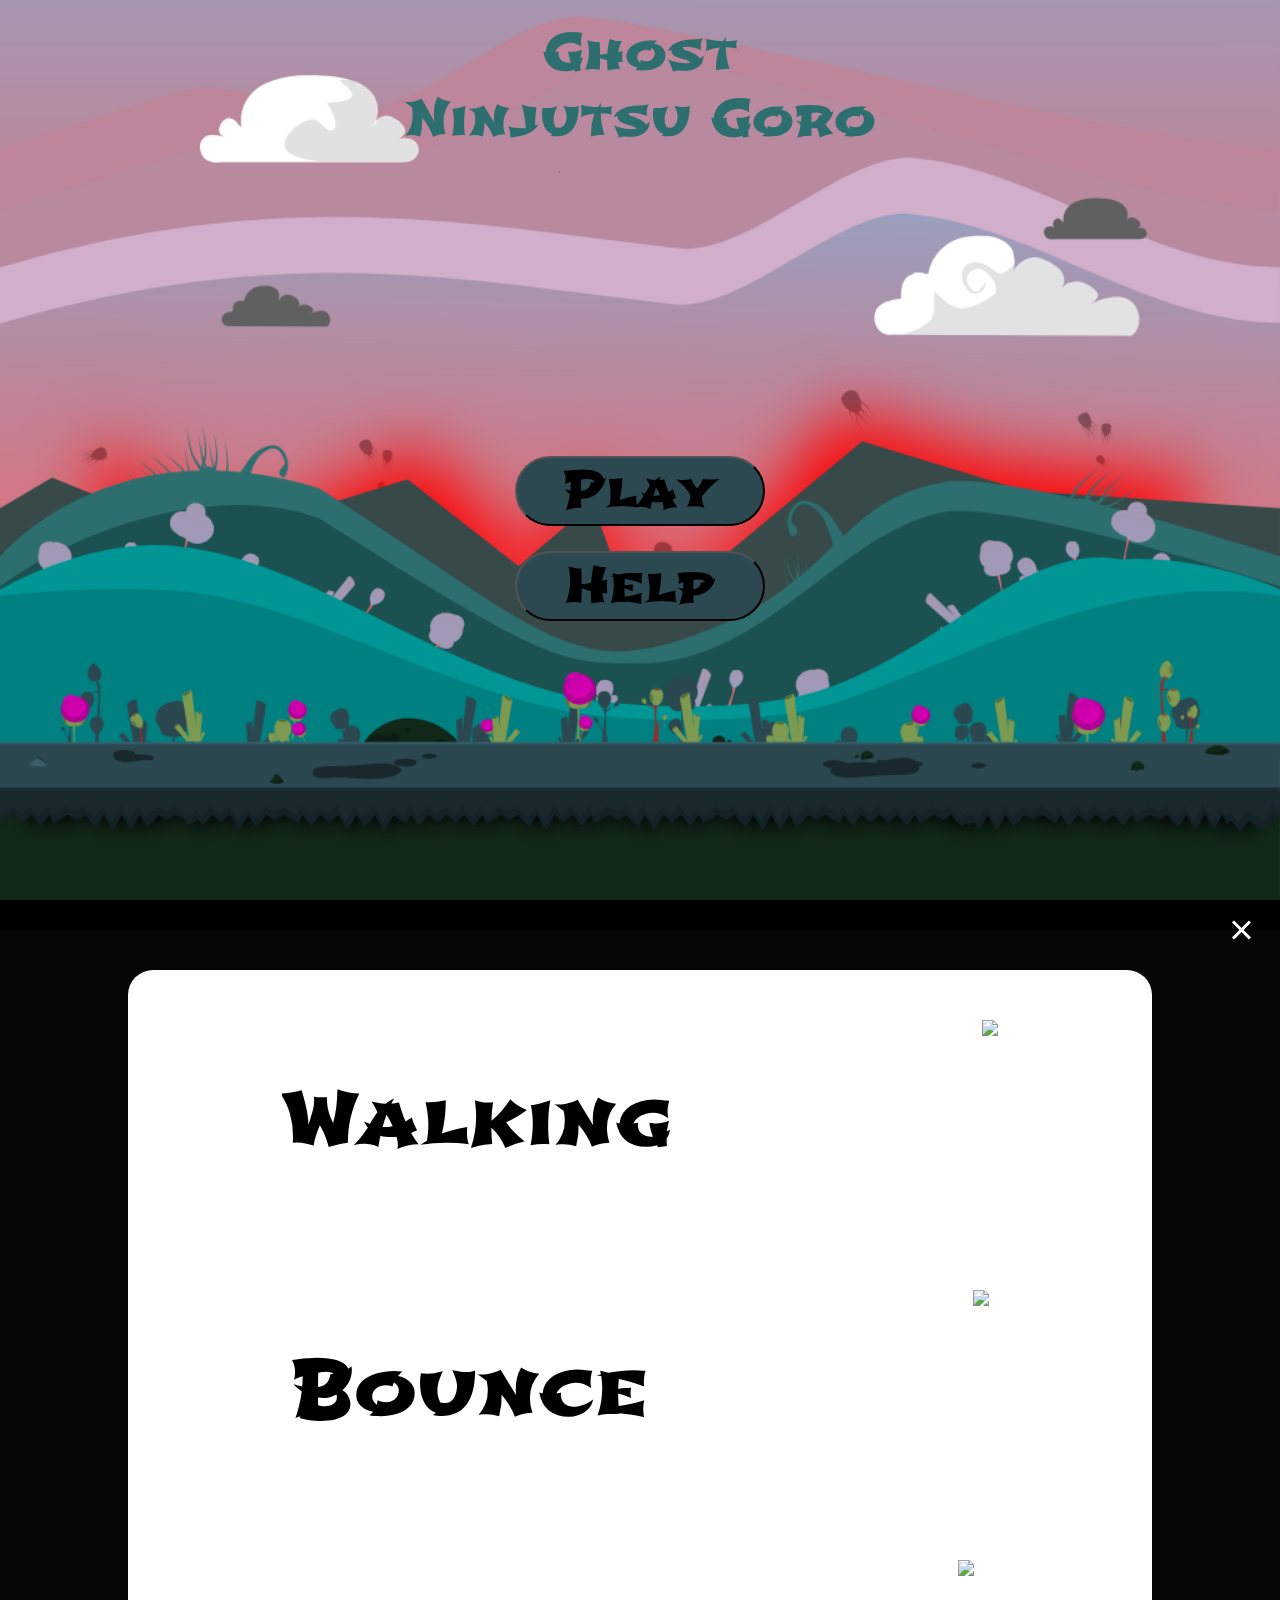
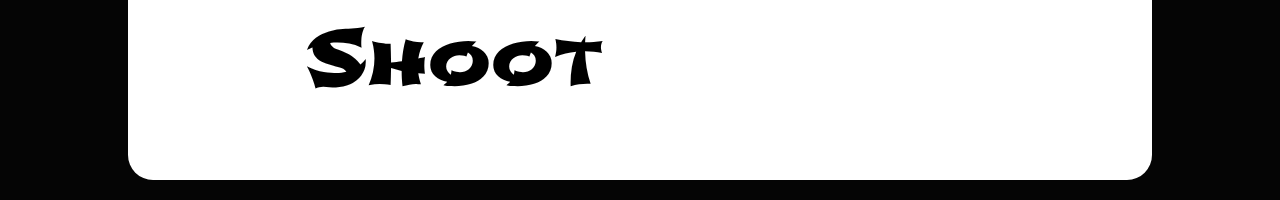
==== index.html @ f6bf09b2 "test" ====
<!DOCTYPE html>
<html lang="ru">
<head>
	<meta charset="UTF-8">
	<meta name="viewport" content="width=device-width, initial-scale=1.0">
	<meta http-equiv="X-UA-Compatible" content="ie=edge">
	<title>Ghost Ninjutsu Goro</title>
	<link rel="stylesheet" href="css/style.css">
	<link href="https://fonts.googleapis.com/css?family=Shojumaru&display=swap" rel="stylesheet">
</head>
<body>
	<div class="main_head">
		<div class="container_head">
			<div class="head">
				<p>Ghost Ninjutsu Goro</p>
			</div>
		</div>
	</div>
	<div class="main_container">	
		<div class="container">
			<button id="play" class="container_button">Play</button>
			<button id="help" class="container_button">Help</button>
		</div>
	</div>
	<div id="helpOn">
		<div class="main_help">
			<div class="container_help">
				<div class='help'>
					<p class="help_text">Walking</p>
					<img src="image/arrow.jpg">
				</div>
				<div class='help'>
					<p class="help_text">Bounce</p>
					<img src="image/space.jpg">
				</div>
				<div class='help'>
					<p class="help_text">Shoot</p>
					<img src="image/L.ctrl.jpg">
				</div>
			</div>
		</div>
		<button id="cancel_1">
			<div class="row"></div>
			<div class="row"></div>
		</button>
	</div>
	<div id="login">
		<input type="text" id="nickname" size="12" placeholder="Your nickname">
		<button id="start">Start</button>
		<button id="cancel_2">
			<div class="row"></div>
			<div class="row"></div>
		</button>
	</div>
	<script src="js/settings.js"></script>
</body>
</html>
---- css/style.css ----
* {
	margin: 0;
	padding: 0;
	overflow: hidden;
	outline: none;
}

body{
	display: flex;
	justify-content: center;
	align-items: center;
	flex-direction: column;
	background-image: url(../image/background.png);
	background-position: center center;
  	background-repeat: no-repeat;
  	background-attachment: fixed;
  	background-size: cover;
	width: 100%;
	height: 100vh;
	font-family: 'Shojumaru', cursive;
}

.main_head{
	margin-top: 20px;
	width: 100%;
	height: 15%;
	display: flex;
	justify-content: center;
}

.container_head{
	width: 100%;
	display: flex;
	justify-content: center;
}

.head{
	width: 500px;
	height: 100%;
	display: flex;
	justify-content: center;
	align-items: center;
	text-align: center;
	font-size: 50px;
	color: #2d6e6e;
}

.main_container{
	width: 100%;
	height: 85%;
	display: flex;
	justify-content: center;
	align-items: center;
}

.container{
	width: 100%;
	display: flex;
	justify-content: center;
	align-items: center;
	flex-direction: column;
}

.container_button{
	transform: translateY(0);
	transition-duration: 0.5s;
	background-color: #2c4851;
	font-size: 50px;
	border-radius: 50px;
	font-family: 'Shojumaru', cursive;
	margin-top: 25px;
	width: 250px;
	cursor: pointer;
}

.out{
	transform: translateX(-100vh);
	transition-duration: 0.5s;
}

#helpOn {
	display: flex;
	flex-direction: column;
	justify-content: center;
	background-color: rgba(0, 0, 0, 0.98);
	height: 100vh;
	width: 100vw;
	position: absolute;
	transform: translateY(+100vh);
	transition-duration: 0.5s;
}

.helpOn {
	opacity: 0.9;
	transform: translateY(0) !important;
}

.main_help{
	margin-top: 50px;
	width: 100%;
	height: 90%;
	display: flex;
	justify-content: center;
	justify-content: space-around;
}

.container_help{
	width: 80%;
	height: 100%;
	display: flex;
	justify-content: center;
	flex-wrap: wrap;
	background-color: white;
	border-radius: 25px;
	font-family: 'Shojumaru', cursive;
}

.help{
	display: flex;
	justify-content: space-around;
	width: 100%;
	height: 30%;
}

.help_text{
	margin-top: 100px;
	font-size: 75px;
}

img{
	margin-top: 50px;
}

#login {
	display: flex;
	flex-direction: column;
	justify-content: center;
	align-items: center;
	background-color: rgba(0, 0, 0, 0.98);
	height: 100vh;
	width: 100vw;
	position: absolute;
	transform: translateY(-100vh);
	transition-duration: 0.5s;
}

.loginOn {
	opacity: 0.9;
	transform: translateY(0) !important;
}

#nickname{
	border-radius: 25px;
	margin-bottom: 50px;
	font-size: 25px;
	width: 300px;
	height: 50px;
	font-family: 'Shojumaru', cursive;
}

#start{
	background-color: red;
	color: #0c6517;
	border-radius: 25px;
	margin-bottom: 50px;
	font-size: 25px;
	width: 250px;
	height: 50px;
	cursor: pointer;
	font-family: 'Shojumaru', cursive;
}

#cancel_1 {
	display: flex;
	flex-direction: column;
	justify-content: space-between;
	align-items: center;
	height: 20px;
	width: 30px;
	border: none;
	background-color: transparent;
	position: fixed;
	top: 20px;
	right: 20px;
	cursor: pointer;
}

#cancel_2 {
	display: flex;
	flex-direction: column;
	justify-content: space-between;
	align-items: center;
	height: 20px;
	width: 30px;
	border: none;
	background-color: transparent;
	position: fixed;
	top: 20px;
	right: 20px;
	cursor: pointer;
}

.row {
	width: 24px;
	height: 3px;
	background-color: white;
}

.row:nth-of-type(1) {
	transform: rotateZ(45deg);
	transform-origin: left;
}

.row:nth-of-type(2) {
	transform: rotateZ(-45deg);
	transform-origin: left;
}
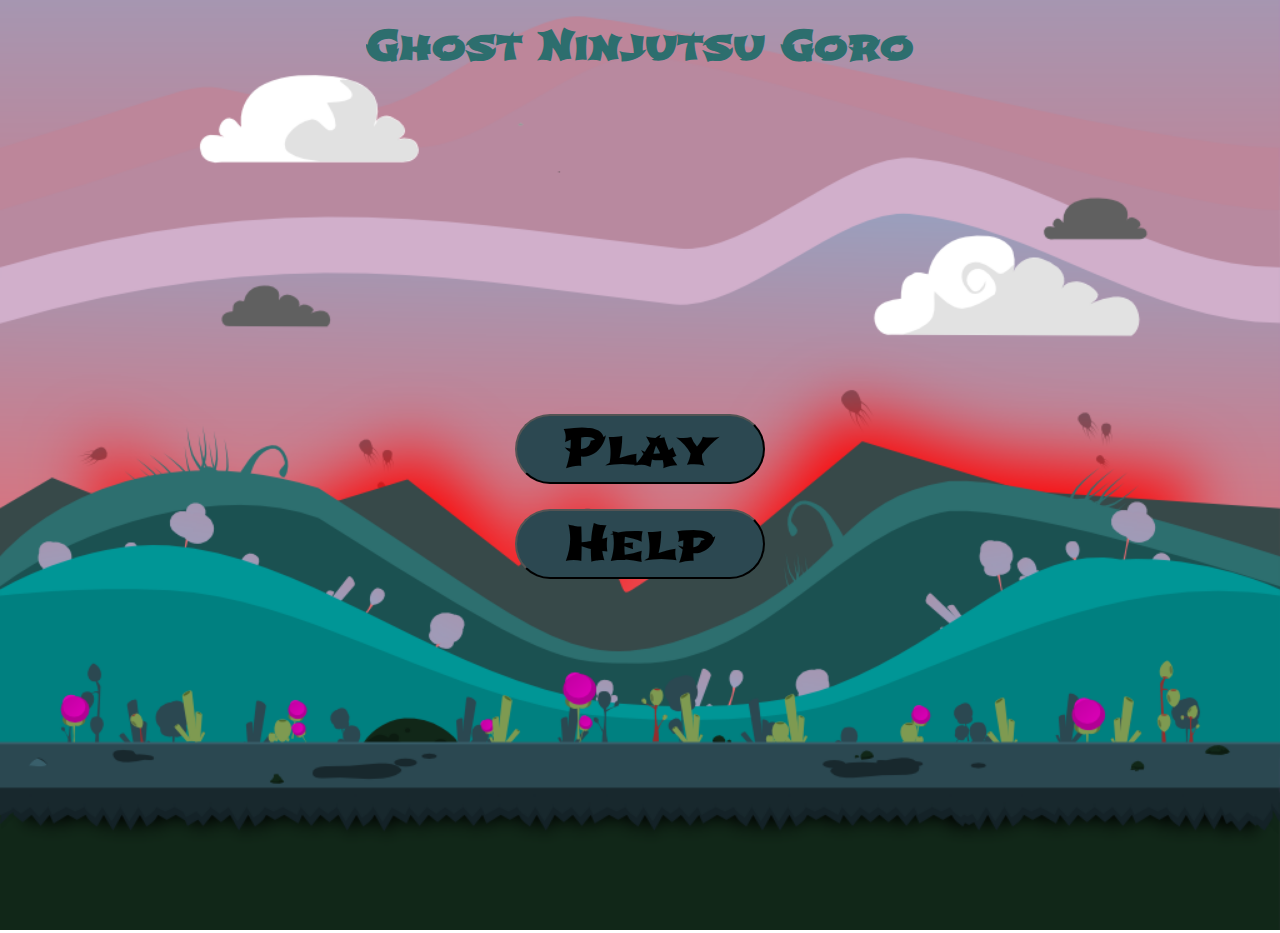
==== commit 3e5430a6: "test" ====
--- a/index.html
+++ b/index.html
@@ -9,37 +9,20 @@
 	<link href="https://fonts.googleapis.com/css?family=Shojumaru&display=swap" rel="stylesheet">
 </head>
 <body>
-	<div class="main_head">
-		<div class="container_head">
-			<div class="head">
-				<p>Ghost Ninjutsu Goro</p>
-			</div>
-		</div>
+	<div class="head">
+		<h1>Ghost Ninjutsu Goro</h1>
 	</div>
-	<div class="main_container">	
+	<div class="main_container" id="main">	
 		<div class="container">
 			<button id="play" class="container_button">Play</button>
 			<button id="help" class="container_button">Help</button>
 		</div>
 	</div>
-	<div id="helpOn">
-		<div class="main_help">
-			<div class="container_help">
-				<div class='help'>
-					<p class="help_text">Walking</p>
-					<img src="image/arrow.jpg">
-				</div>
-				<div class='help'>
-					<p class="help_text">Bounce</p>
-					<img src="image/space.jpg">
-				</div>
-				<div class='help'>
-					<p class="help_text">Shoot</p>
-					<img src="image/L.ctrl.jpg">
-				</div>
-			</div>
-		</div>
-		<button id="cancel_1">
+	<div id="helpOff">
+		<img src="image/arrow.jpg">
+		<img src="image/space.jpg">
+		<img src="image/L.ctrl.jpg">
+		<button id="cancel">
 			<div class="row"></div>
 			<div class="row"></div>
 		</button>
@@ -47,10 +30,6 @@
 	<div id="login">
 		<input type="text" id="nickname" size="12" placeholder="Your nickname">
 		<button id="start">Start</button>
-		<button id="cancel_2">
-			<div class="row"></div>
-			<div class="row"></div>
-		</button>
 	</div>
 	<script src="js/settings.js"></script>
 </body>
--- a/css/style.css
+++ b/css/style.css
@@ -20,37 +20,25 @@
 	font-family: 'Shojumaru', cursive;
 }
 
-.main_head{
+.head{
+	font-size: 20px;
 	margin-top: 20px;
-	width: 100%;
-	height: 15%;
-	display: flex;
-	justify-content: center;
-}
-
-.container_head{
 	width: 100%;
 	display: flex;
 	justify-content: center;
+	color: #2d6e6e;
+	font-family: 'Shojumaru', cursive;
 }
 
-.head{
-	width: 500px;
+.main_container{
+	width: 100%;
 	height: 100%;
 	display: flex;
 	justify-content: center;
 	align-items: center;
-	text-align: center;
-	font-size: 50px;
-	color: #2d6e6e;
-}
-
-.main_container{
-	width: 100%;
-	height: 85%;
-	display: flex;
-	justify-content: center;
-	align-items: center;
+	transition-duration: 1s;
+	-webkit-transform-origin: left center;
+	z-index: = 1; 
 }
 
 .container{
@@ -73,80 +61,73 @@
 	cursor: pointer;
 }
 
-.out{
-	transform: translateX(-100vh);
+.left_out{
+	transform: translateX(-25vw);
+	transition-duration: 0.5s;
+}
+.right_out{
+	transform: translateX(+25vw);
 	transition-duration: 0.5s;
 }
 
-#helpOn {
-	display: flex;
-	flex-direction: column;
-	justify-content: center;
-	background-color: rgba(0, 0, 0, 0.98);
-	height: 100vh;
-	width: 100vw;
-	position: absolute;
-	transform: translateY(+100vh);
-	transition-duration: 0.5s;
-}
-
-.helpOn {
-	opacity: 0.9;
-	transform: translateY(0) !important;
-}
-
-.main_help{
-	margin-top: 50px;
-	width: 100%;
-	height: 90%;
-	display: flex;
-	justify-content: center;
-	justify-content: space-around;
-}
-
-.container_help{
-	width: 80%;
-	height: 100%;
-	display: flex;
-	justify-content: center;
-	flex-wrap: wrap;
-	background-color: white;
-	border-radius: 25px;
-	font-family: 'Shojumaru', cursive;
-}
-
-.help{
-	display: flex;
-	justify-content: space-around;
-	width: 100%;
-	height: 30%;
-}
-
-.help_text{
-	margin-top: 100px;
-	font-size: 75px;
-}
-
-img{
-	margin-top: 50px;
-}
-
-#login {
+#helpOff{
 	display: flex;
 	flex-direction: column;
 	justify-content: center;
 	align-items: center;
-	background-color: rgba(0, 0, 0, 0.98);
 	height: 100vh;
-	width: 100vw;
+	width: 50vw;
 	position: absolute;
-	transform: translateY(-100vh);
-	transition-duration: 0.5s;
+	transform: translateX(-100vw);
+	transition-duration: 1s;
 }
 
-.loginOn {
-	opacity: 0.9;
-	transform: translateY(0) !important;
+#helpOn{
+	display: flex;
+	flex-direction: column;
+	justify-content: center;
+	align-items: center;
+	background-color: black;
+	height: 100vh;
+	width: 50vw;
+	position: absolute;
+	transform: translateX(-25vw);
+	transition-duration: 1s;
+}
+
+#login {
+	margin-top: 65px;
+	display: flex;
+	flex-direction: column;
+	justify-content: center;
+	align-items: center;
+	height: 100vh;
+	width: 50vw;
+	position: absolute;
+	transform: translateX(+100vw);
+	transition-duration: 1s;
+}
+
+#loginOn {
+	margin-top: 65px;
+	display: flex;
+	flex-direction: column;
+	justify-content: center;
+	align-items: center;
+	height: 100vh;
+	width: 50vw;
+	position: absolute;
+	transform: translateX(+25vw);
+	transition-duration: 1s;
+	-webkit-transform-origin: right center; 
+}
+
+.rotate_right{
+	transform: perspective(1000px) rotateY(-45deg) !important;
+}
+
+.rotate_left{
+	transform: perspective(1000px) rotateY(45deg) !important;
 }
 
 #nickname{
@@ -170,22 +151,7 @@
 	font-family: 'Shojumaru', cursive;
 }
 
-#cancel_1 {
-	display: flex;
-	flex-direction: column;
-	justify-content: space-between;
-	align-items: center;
-	height: 20px;
-	width: 30px;
-	border: none;
-	background-color: transparent;
-	position: fixed;
-	top: 20px;
-	right: 20px;
-	cursor: pointer;
-}
-
-#cancel_2 {
+#cancel {
 	display: flex;
 	flex-direction: column;
 	justify-content: space-between;
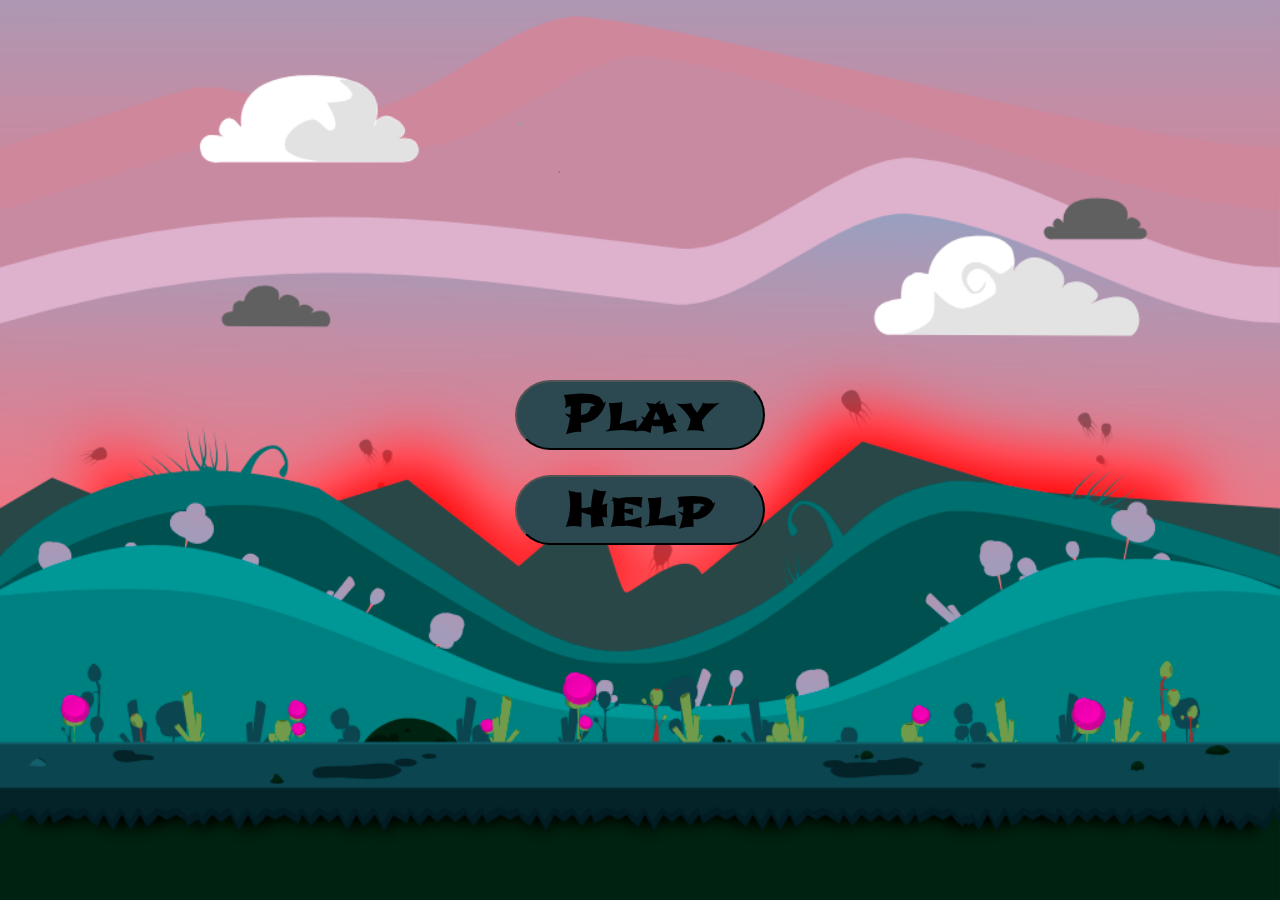
==== commit 85cdd2d6: "edit" ====
--- a/index.html
+++ b/index.html
@@ -9,16 +9,18 @@
 	<link href="https://fonts.googleapis.com/css?family=Shojumaru&display=swap" rel="stylesheet">
 </head>
 <body>
-	<div class="head">
-		<h1>Ghost Ninjutsu Goro</h1>
-	</div>
-	<div class="main_container" id="main">	
+	<div id="background"></div>
+	<div id="main">	
 		<div class="container">
 			<button id="play" class="container_button">Play</button>
 			<button id="help" class="container_button">Help</button>
 		</div>
 	</div>
-	<div id="helpOff">
+	<div id="login">
+		<input type="text" id="nickname" size="12" placeholder="Your nickname">
+		<button id="start">Start</button>
+	</div>
+	<div id="helpPanel">
 		<img src="image/arrow.jpg">
 		<img src="image/space.jpg">
 		<img src="image/L.ctrl.jpg">
@@ -27,10 +29,16 @@
 			<div class="row"></div>
 		</button>
 	</div>
-	<div id="login">
-		<input type="text" id="nickname" size="12" placeholder="Your nickname">
-		<button id="start">Start</button>
-	</div>
+	<script src="js/vector.js"></script>
+	<script src="js/input.js"></script>
+	<script src="js/engine.js"></script>
+	<script src="js/render.js"></script>
+	<script src="js/ground.js"></script>
+	<script src="js/player.js"></script>
+	<script src="js/arrow.js"></script>
+	<script src="js/arrows.js"></script>
+	<script src="js/avatar.js"></script>
+	<script src="js/main.js"></script>
 	<script src="js/settings.js"></script>
 </body>
 </html>--- a/css/style.css
+++ b/css/style.css
@@ -6,18 +6,23 @@
 }
 
 body{
-	display: flex;
-	justify-content: center;
-	align-items: center;
-	flex-direction: column;
-	background-image: url(../image/background.png);
-	background-position: center center;
-  	background-repeat: no-repeat;
-  	background-attachment: fixed;
-  	background-size: cover;
 	width: 100%;
 	height: 100vh;
 	font-family: 'Shojumaru', cursive;
+}
+
+#background {
+	background-position: right center;
+  	background-repeat: no-repeat;
+  	background-size: cover;
+  	background-image: url(../image/background.png);
+  	width: 100%;
+  	height: 100%;
+  	position: absolute;
+}
+
+.backgroundOff {
+	background-image: none !important;
 }
 
 .head{
@@ -30,15 +35,19 @@
 	font-family: 'Shojumaru', cursive;
 }
 
-.main_container{
-	width: 100%;
+#main {
+	width: 50%;
 	height: 100%;
 	display: flex;
 	justify-content: center;
 	align-items: center;
+	position: absolute;
+	left: 25%;
 	transition-duration: 1s;
-	-webkit-transform-origin: left center;
-	z-index: = 1; 
+	transform-origin: left center;
+	background-position: right center;
+  	background-repeat: no-repeat;
+  	background-size: cover;
 }
 
 .container{
@@ -61,73 +70,62 @@
 	cursor: pointer;
 }
 
-.left_out{
-	transform: translateX(-25vw);
-	transition-duration: 0.5s;
-}
-.right_out{
-	transform: translateX(+25vw);
-	transition-duration: 0.5s;
+.playOn {
+	left: 0 !important;
 }
 
-#helpOff{
-	display: flex;
-	flex-direction: column;
-	justify-content: center;
-	align-items: center;
-	height: 100vh;
-	width: 50vw;
-	position: absolute;
-	transform: translateX(-100vw);
-	transition-duration: 1s;
+.helpOn {
+	left: 0 !important;
 }
 
-#helpOn{
+#helpPanel {
 	display: flex;
 	flex-direction: column;
 	justify-content: center;
 	align-items: center;
 	background-color: black;
-	height: 100vh;
-	width: 50vw;
+	height: 100%;
+	width: 100%;
 	position: absolute;
-	transform: translateX(-25vw);
+	left: -100%;
+	top: 0;
 	transition-duration: 1s;
 }
 
 #login {
-	margin-top: 65px;
 	display: flex;
 	flex-direction: column;
 	justify-content: center;
 	align-items: center;
-	height: 100vh;
-	width: 50vw;
+	height: 100%;
+	width: 50%;
 	position: absolute;
-	transform: translateX(+100vw);
+	right: -100%;
 	transition-duration: 1s;
+	transform-origin: right center;
+	background-position: left center;
+  	background-repeat: no-repeat;
+  	background-size: cover;
 }
 
-#loginOn {
-	margin-top: 65px;
-	display: flex;
-	flex-direction: column;
-	justify-content: center;
-	align-items: center;
-	height: 100vh;
-	width: 50vw;
-	position: absolute;
-	transform: translateX(+25vw);
-	transition-duration: 1s;
-	-webkit-transform-origin: right center; 
+.loginOn {
+	right: 0 !important;
+}
+
+.background_left {
+	background-image: url(../image/background_left.png);
+}
+
+.background_right {
+	background-image: url(../image/background_right.png);
 }
 
 .rotate_right{
-	transform: perspective(1000px) rotateY(-45deg) !important;
+	transform: perspective(1000px) rotateY(-90deg) !important;
 }
 
 .rotate_left{
-	transform: perspective(1000px) rotateY(45deg) !important;
+	transform: perspective(1000px) rotateY(90deg) !important;
 }
 
 #nickname{
@@ -137,13 +135,13 @@
 	width: 300px;
 	height: 50px;
 	font-family: 'Shojumaru', cursive;
+	text-align: center;
 }
 
 #start{
 	background-color: red;
 	color: #0c6517;
 	border-radius: 25px;
-	margin-bottom: 50px;
 	font-size: 25px;
 	width: 250px;
 	height: 50px;
@@ -160,7 +158,7 @@
 	width: 30px;
 	border: none;
 	background-color: transparent;
-	position: fixed;
+	position: absolute;
 	top: 20px;
 	right: 20px;
 	cursor: pointer;
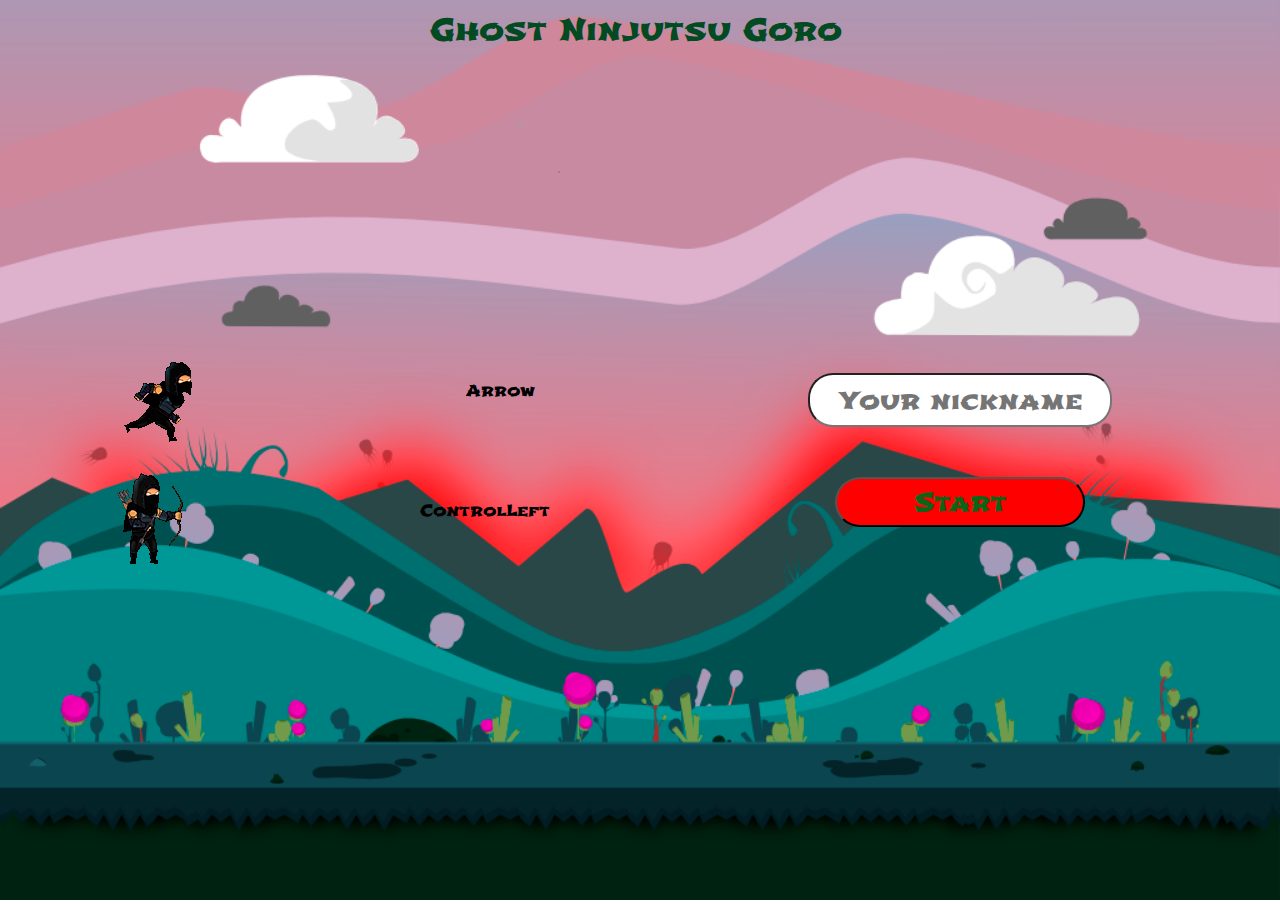
==== commit 19d27f6f: "edit" ====
--- a/index.html
+++ b/index.html
@@ -9,25 +9,21 @@
 	<link href="https://fonts.googleapis.com/css?family=Shojumaru&display=swap" rel="stylesheet">
 </head>
 <body>
-	<div id="background"></div>
-	<div id="main">	
-		<div class="container">
-			<button id="play" class="container_button">Play</button>
-			<button id="help" class="container_button">Help</button>
-		</div>
-	</div>
 	<div id="login">
-		<input type="text" id="nickname" size="12" placeholder="Your nickname">
+		<p class="textRight">utsu Goro</p>
+		<input type="text" id="nickname" maxlength="8" placeholder="Your nickname">
 		<button id="start">Start</button>
 	</div>
 	<div id="helpPanel">
-		<img src="image/arrow.jpg">
-		<img src="image/space.jpg">
-		<img src="image/L.ctrl.jpg">
-		<button id="cancel">
-			<div class="row"></div>
-			<div class="row"></div>
-		</button>
+		<p class="textLeft">Ghost Ninj</p>
+		<div class="key">
+			<img src="image/help/run.gif">
+			<span>Arrow</span>
+		</div>
+		<div class="key">
+			<img src="image/help/shot.gif">
+			<span>ControlLeft</span>
+		</div>
 	</div>
 	<script src="js/vector.js"></script>
 	<script src="js/input.js"></script>
@@ -38,6 +34,7 @@
 	<script src="js/arrow.js"></script>
 	<script src="js/arrows.js"></script>
 	<script src="js/avatar.js"></script>
+	<script src="js/bots.js"></script>
 	<script src="js/main.js"></script>
 	<script src="js/settings.js"></script>
 </body>
--- a/css/style.css
+++ b/css/style.css
@@ -11,85 +11,41 @@
 	font-family: 'Shojumaru', cursive;
 }
 
-#background {
-	background-position: right center;
-  	background-repeat: no-repeat;
-  	background-size: cover;
-  	background-image: url(../image/background.png);
-  	width: 100%;
-  	height: 100%;
-  	position: absolute;
+p {
+	display: block;
+	position: absolute;
+	top: 10px;
+	width: 100%;
+	transition-duration: 1s;
+	font-size: 30px;
+	color: #024a21;
 }
 
-.backgroundOff {
-	background-image: none !important;
+.textRight {
+	transform-origin: right center;
 }
 
-.head{
-	font-size: 20px;
-	margin-top: 20px;
-	width: 100%;
-	display: flex;
-	justify-content: center;
-	color: #2d6e6e;
-	font-family: 'Shojumaru', cursive;
+.textLeft {
+	transform-origin: right center;
+	text-align: right;
 }
 
-#main {
+#helpPanel {
 	width: 50%;
 	height: 100%;
 	display: flex;
+	flex-direction: column;
 	justify-content: center;
 	align-items: center;
 	position: absolute;
-	left: 25%;
+	left: 0;
 	transition-duration: 1s;
 	transform-origin: left center;
 	background-position: right center;
   	background-repeat: no-repeat;
   	background-size: cover;
-}
-
-.container{
-	width: 100%;
-	display: flex;
-	justify-content: center;
-	align-items: center;
-	flex-direction: column;
-}
-
-.container_button{
-	transform: translateY(0);
-	transition-duration: 0.5s;
-	background-color: #2c4851;
-	font-size: 50px;
-	border-radius: 50px;
-	font-family: 'Shojumaru', cursive;
-	margin-top: 25px;
-	width: 250px;
-	cursor: pointer;
-}
-
-.playOn {
-	left: 0 !important;
-}
-
-.helpOn {
-	left: 0 !important;
-}
-
-#helpPanel {
-	display: flex;
-	flex-direction: column;
-	justify-content: center;
-	align-items: center;
-	background-color: black;
-	height: 100%;
-	width: 100%;
-	position: absolute;
-	left: -100%;
-	top: 0;
-	transition-duration: 1s;
+  	background-image: url(../image/background_left.png);
+  	transform-origin: left center;
 }
 
 #login {
@@ -100,24 +56,13 @@
 	height: 100%;
 	width: 50%;
 	position: absolute;
-	right: -100%;
+	right: 0;
 	transition-duration: 1s;
-	transform-origin: right center;
 	background-position: left center;
   	background-repeat: no-repeat;
   	background-size: cover;
-}
-
-.loginOn {
-	right: 0 !important;
-}
-
-.background_left {
-	background-image: url(../image/background_left.png);
-}
-
-.background_right {
-	background-image: url(../image/background_right.png);
+  	background-image: url(../image/background_right.png);
+  	transform-origin: right center;
 }
 
 .rotate_right{
@@ -149,33 +94,9 @@
 	font-family: 'Shojumaru', cursive;
 }
 
-#cancel {
+.key {
+	width: 100%;
 	display: flex;
-	flex-direction: column;
-	justify-content: space-between;
 	align-items: center;
-	height: 20px;
-	width: 30px;
-	border: none;
-	background-color: transparent;
-	position: absolute;
-	top: 20px;
-	right: 20px;
-	cursor: pointer;
-}
-
-.row {
-	width: 24px;
-	height: 3px;
-	background-color: white;
-}
-
-.row:nth-of-type(1) {
-	transform: rotateZ(45deg);
-	transform-origin: left;
-}
-
-.row:nth-of-type(2) {
-	transform: rotateZ(-45deg);
-	transform-origin: left;
+	justify-content: space-around;
 }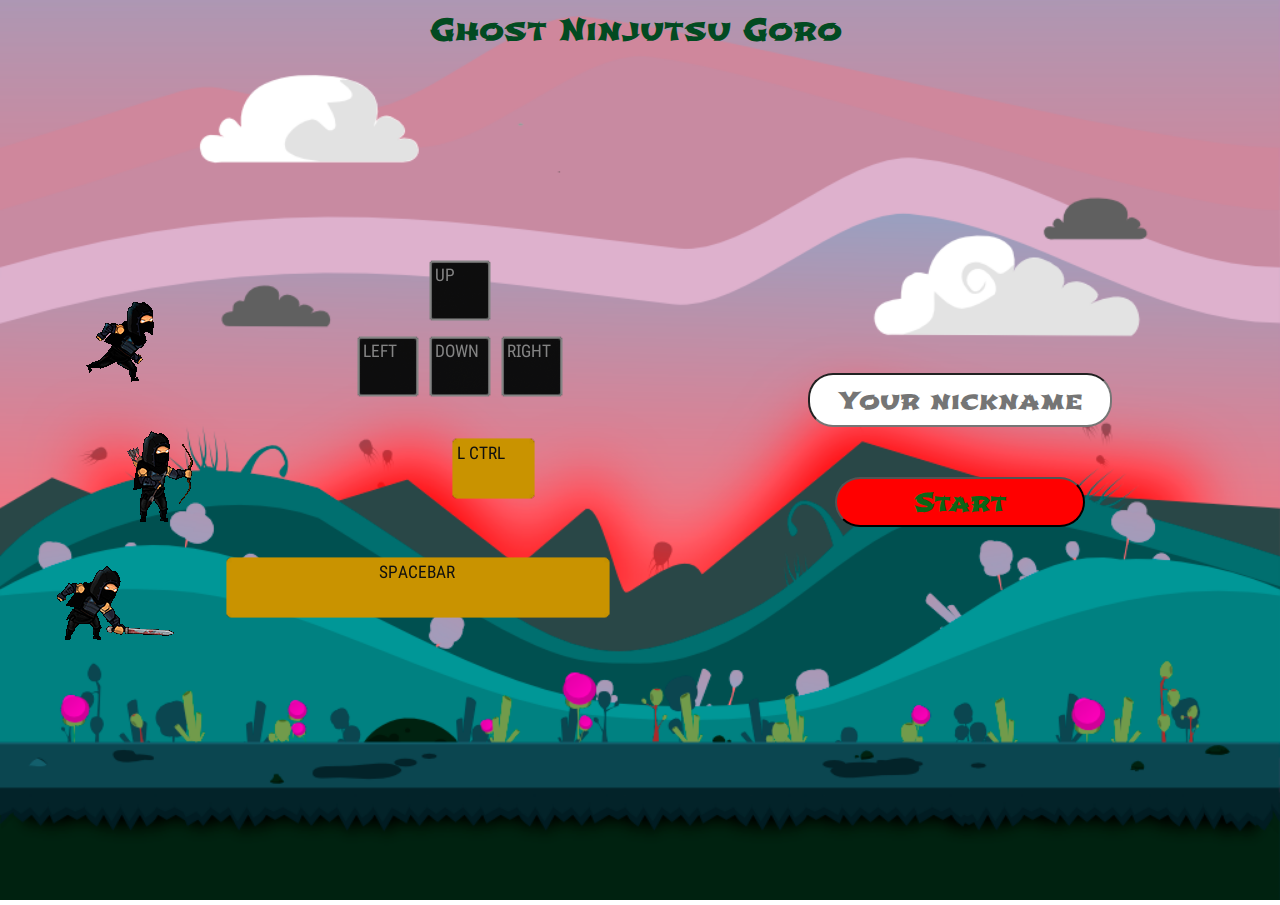
==== commit d42a66cc: "test" ====
--- a/index.html
+++ b/index.html
@@ -18,11 +18,15 @@
 		<p class="textLeft">Ghost Ninj</p>
 		<div class="key">
 			<img src="image/help/run.gif">
-			<span>Arrow</span>
+			<img src="image/Control/walking.png">
 		</div>
 		<div class="key">
 			<img src="image/help/shot.gif">
-			<span>ControlLeft</span>
+			<img src="image/Control/Kick.png">
+		</div>
+		<div class="key">
+			<img src="image/help/attack.gif">
+			<img src="image/Control/Skill_1.png">
 		</div>
 	</div>
 	<script src="js/vector.js"></script>
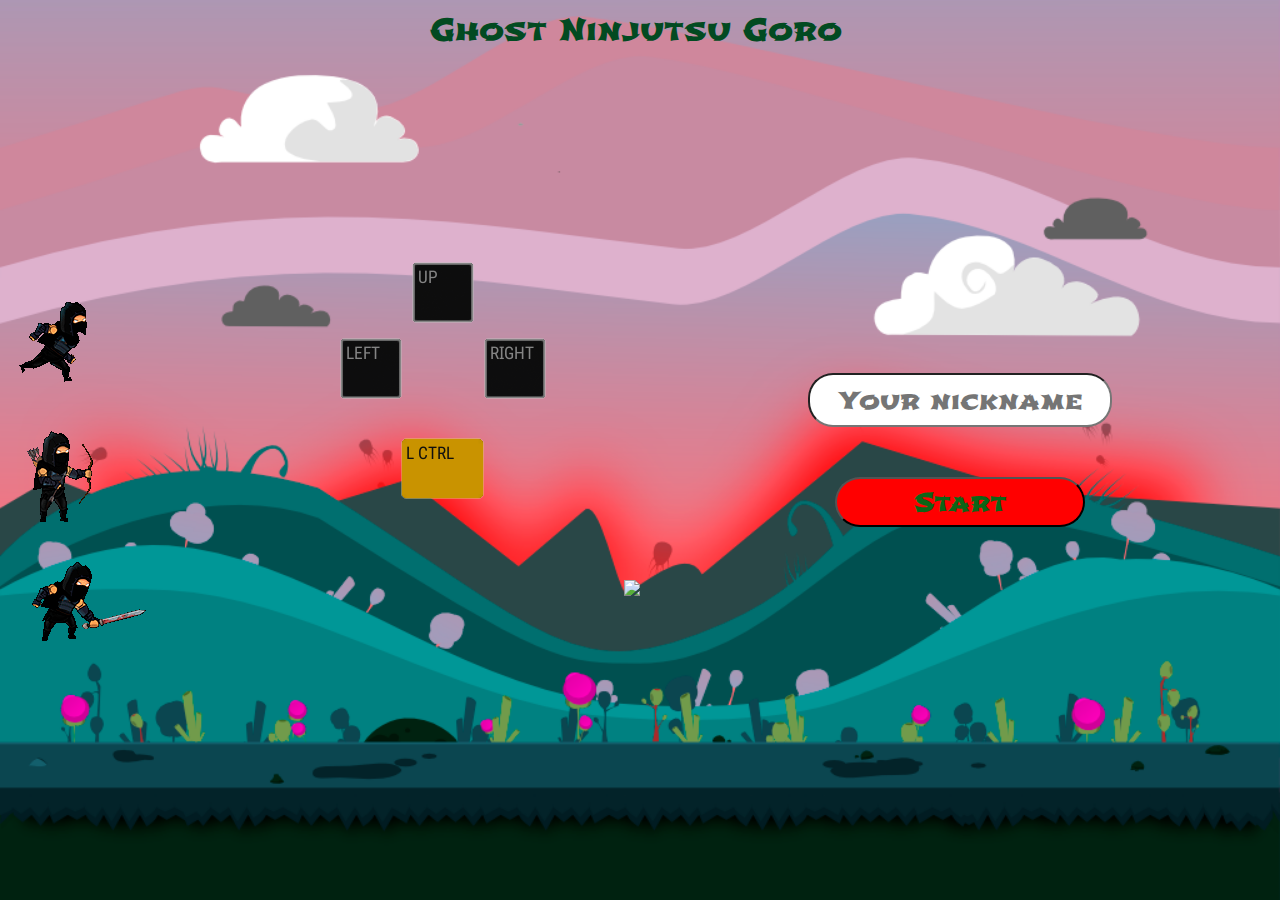
==== commit 67719ed9: "test" ====
--- a/index.html
+++ b/index.html
@@ -22,11 +22,11 @@
 		</div>
 		<div class="key">
 			<img src="image/help/shot.gif">
-			<img src="image/Control/Kick.png">
+			<img src="image/Control/Skill_1.png">
 		</div>
 		<div class="key">
 			<img src="image/help/attack.gif">
-			<img src="image/Control/Skill_1.png">
+			<img src="image/Control/kick.png">
 		</div>
 	</div>
 	<script src="js/vector.js"></script>
--- a/css/style.css
+++ b/css/style.css
@@ -98,5 +98,5 @@
 	width: 100%;
 	display: flex;
 	align-items: center;
-	justify-content: space-around;
+	justify-content: space-between;
 }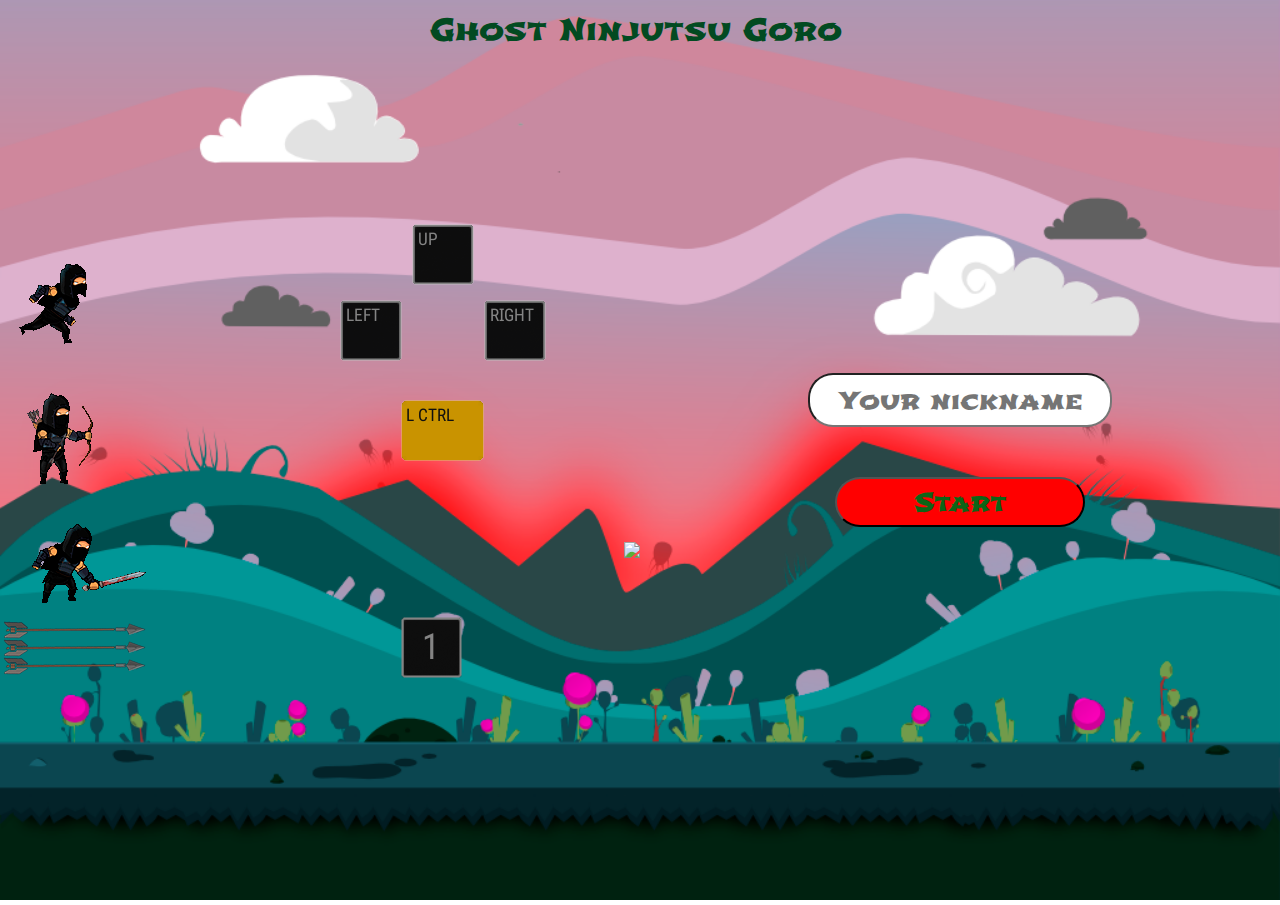
==== commit 73864f07: "test" ====
--- a/index.html
+++ b/index.html
@@ -28,7 +28,12 @@
 			<img src="image/help/attack.gif">
 			<img src="image/Control/kick.png">
 		</div>
+		<div class="key">
+			<img src="image/help/arrows.png">
+			<img src="image/Control/Skill_2.png">
+		</div>
 	</div>
+	<script src="js/settings.js"></script>
 	<script src="js/vector.js"></script>
 	<script src="js/input.js"></script>
 	<script src="js/engine.js"></script>
@@ -38,8 +43,9 @@
 	<script src="js/arrow.js"></script>
 	<script src="js/arrows.js"></script>
 	<script src="js/avatar.js"></script>
+	<script src="js/bot.js"></script>	
 	<script src="js/bots.js"></script>
+	<script src="js/skills.js"></script>
 	<script src="js/main.js"></script>
-	<script src="js/settings.js"></script>
 </body>
 </html>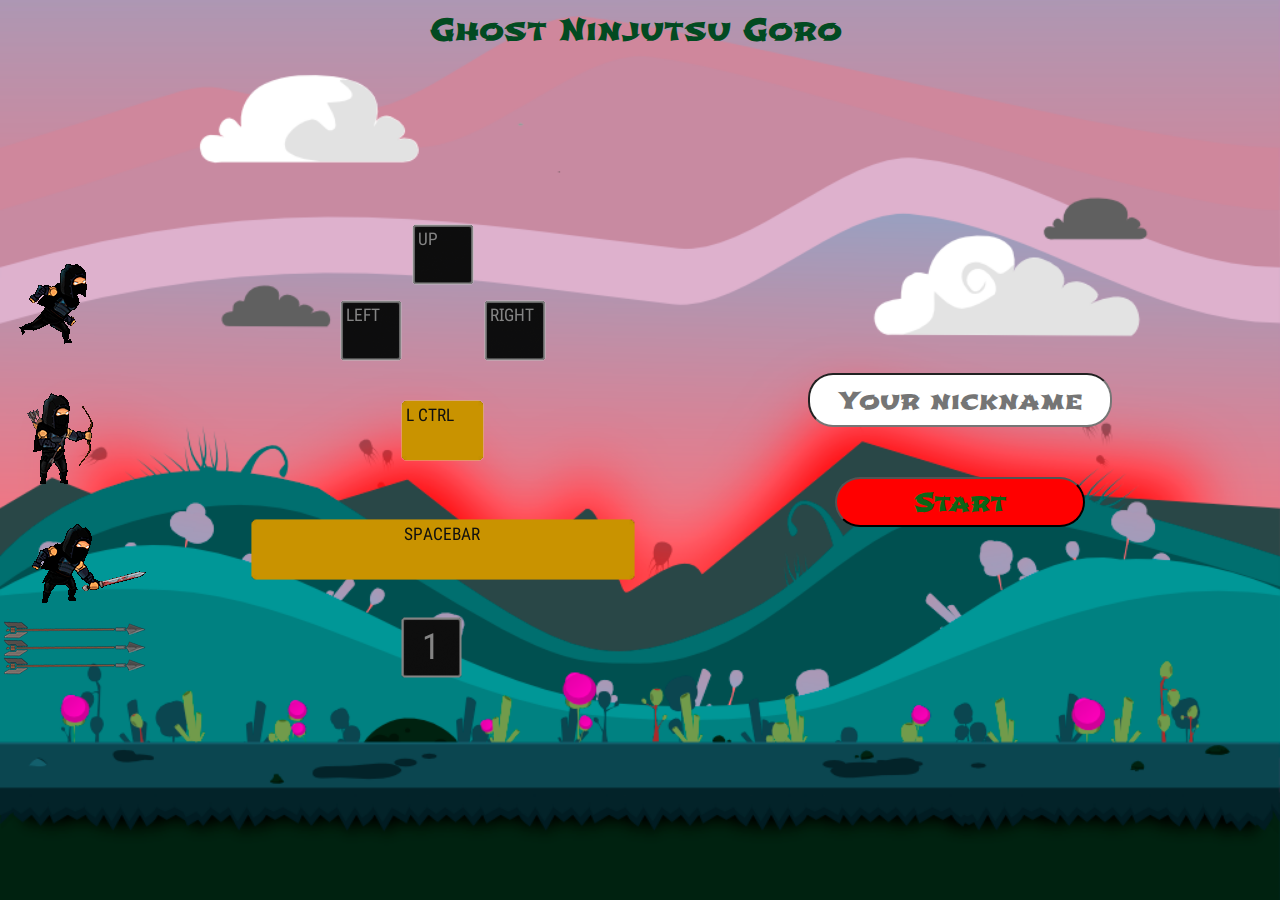
==== commit 4747ac00: "edit" ====
--- a/index.html
+++ b/index.html
@@ -26,7 +26,7 @@
 		</div>
 		<div class="key">
 			<img src="image/help/attack.gif">
-			<img src="image/Control/kick.png">
+			<img src="image/Control/Kick.png">
 		</div>
 		<div class="key">
 			<img src="image/help/arrows.png">
--- a/css/style.css
+++ b/css/style.css
@@ -21,6 +21,10 @@
 	color: #024a21;
 }
 
+b {
+	color: yellow;
+}
+
 .textRight {
 	transform-origin: right center;
 }
@@ -30,7 +34,7 @@
 	text-align: right;
 }
 
-#helpPanel {
+#helpPanel, #res_left {
 	width: 50%;
 	height: 100%;
 	display: flex;
@@ -48,7 +52,7 @@
   	transform-origin: left center;
 }
 
-#login {
+#login, #res_right {
 	display: flex;
 	flex-direction: column;
 	justify-content: center;
@@ -99,4 +103,10 @@
 	display: flex;
 	align-items: center;
 	justify-content: space-between;
+}
+
+canvas {
+	position: absolute;
+	top: 0;
+	z-index: -1;
 }